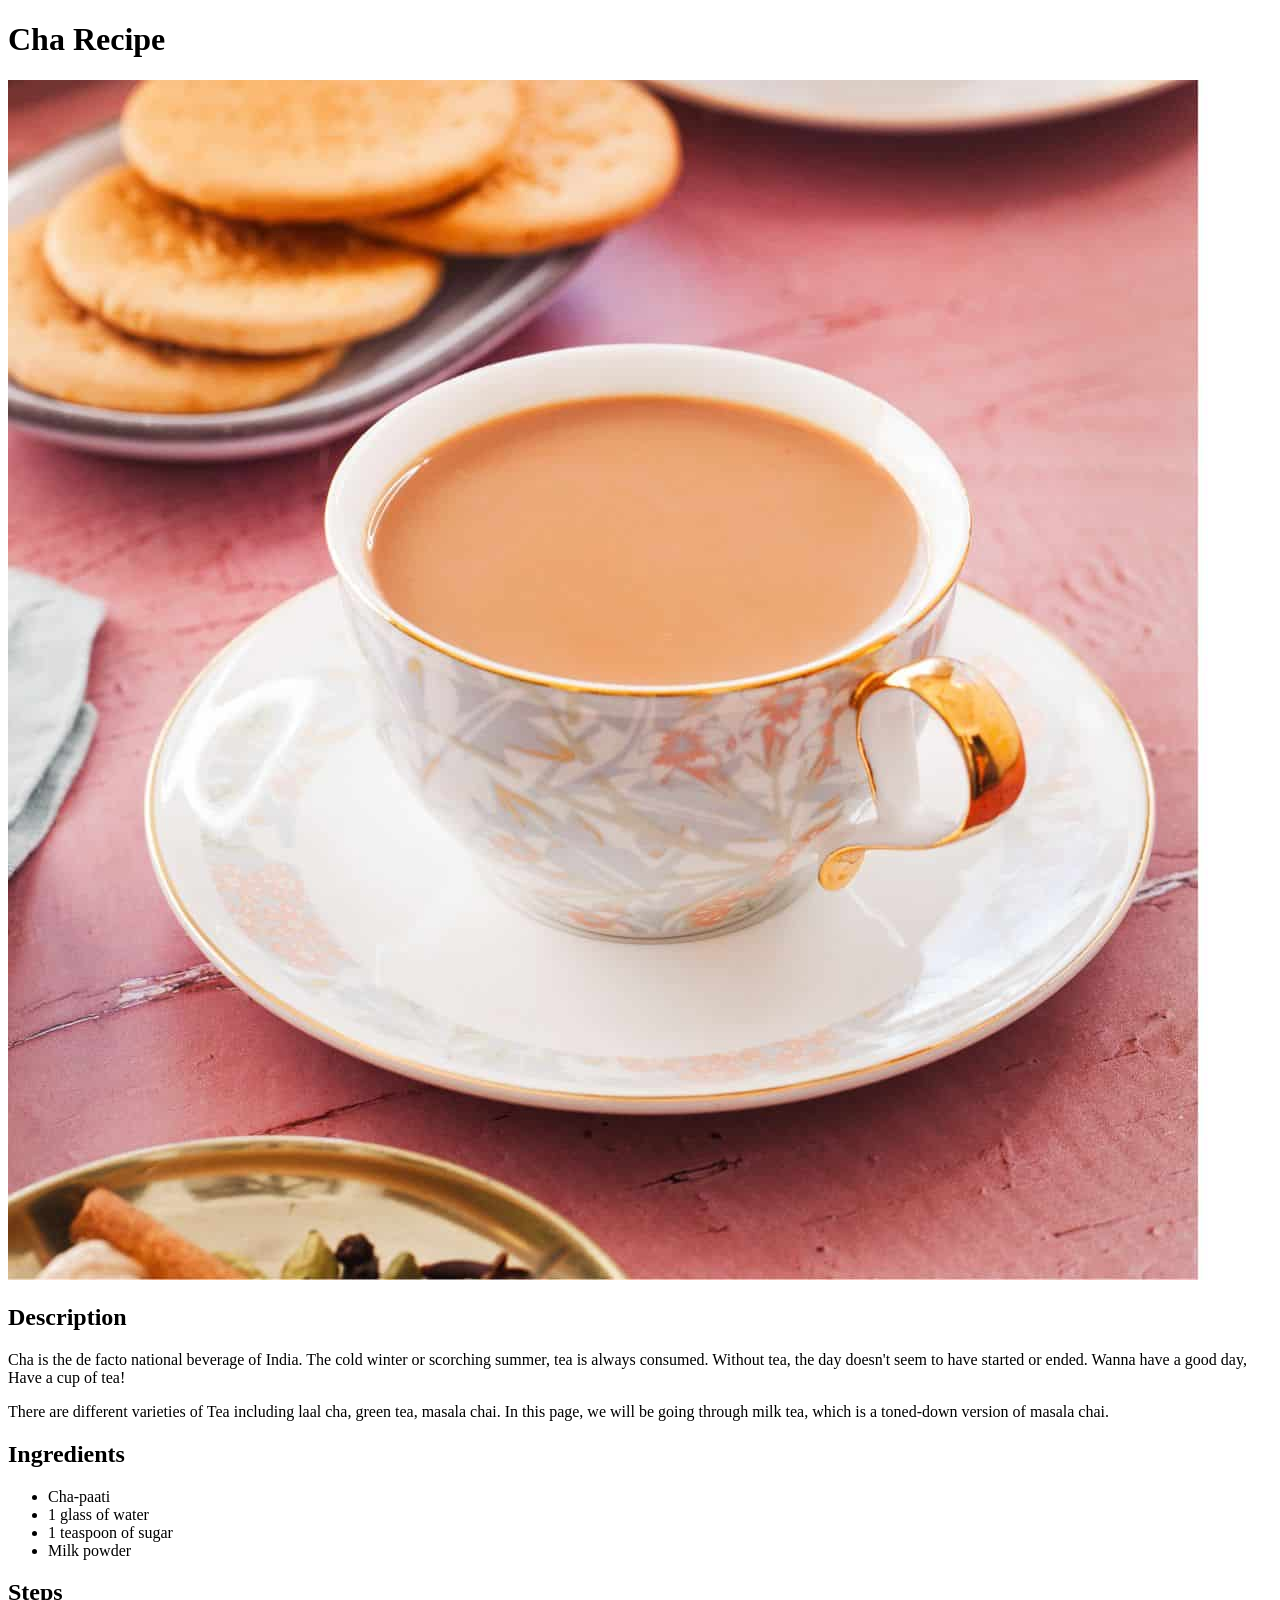
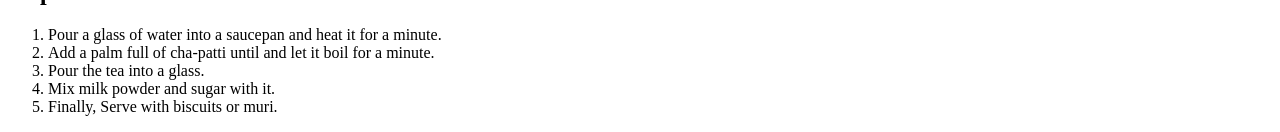
==== recipes/cha.html @ 8af83645 "Add images and finish up cha.html" ====
<!DOCTYPE html>
<html lang="en">
<head>
    <meta charset="UTF-8">
    <meta name="viewport" content="width=device-width, initial-scale=1.0">
    <title>Cha recipe</title>
</head>
<body>
    <h1>Cha Recipe</h1>
    <img src="images/Tea.jpg">
    <h2>Description</h2>
    <p>Cha is the de facto national beverage of India. The cold winter or scorching summer, tea is always consumed. Without tea, the day doesn't seem to have started or ended. Wanna have a good day, Have a cup of tea!</p>
    <p>There are different varieties of Tea including laal cha, green tea, masala chai. In this page, we will be going through milk tea, which is a toned-down version of masala chai.</p>
    <h2>Ingredients</h2>
    <ul>
        <li>Cha-paati</li>
        <li>1 glass of water</li>
        <li>1 teaspoon of sugar</li>
        <li>Milk powder</li>
    </ul>
    <h2>Steps</h2>
    <ol>
        <li>Pour a glass of water into a saucepan and heat it for a minute.</li>
        <li>Add a palm full of cha-patti until and let it boil for a minute.</li>
        <li>Pour the tea into a glass.</li>
        <li>Mix milk powder and sugar with it.</li>
        <li>Finally, Serve with biscuits or muri.</li>

    </ol>
</body>
</html>
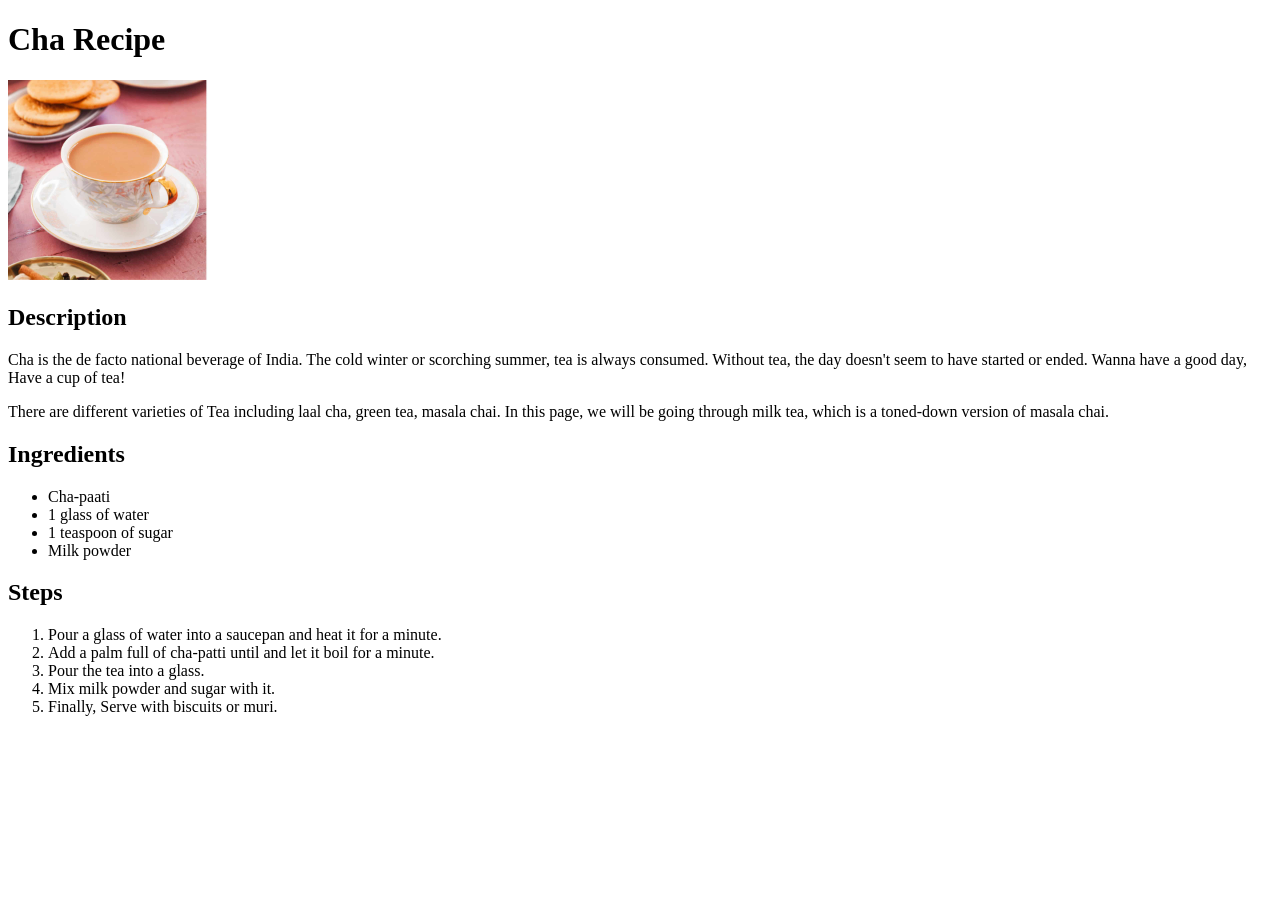
==== commit e219e3bd: "Fix aspect ratio of cha and add alt to cha and ilish" ====
--- a/recipes/cha.html
+++ b/recipes/cha.html
@@ -7,7 +7,7 @@
 </head>
 <body>
     <h1>Cha Recipe</h1>
-    <img src="images/Tea.jpg">
+    <img src="images/Tea.jpg" width="200" alt="Picture of tea">
     <h2>Description</h2>
     <p>Cha is the de facto national beverage of India. The cold winter or scorching summer, tea is always consumed. Without tea, the day doesn't seem to have started or ended. Wanna have a good day, Have a cup of tea!</p>
     <p>There are different varieties of Tea including laal cha, green tea, masala chai. In this page, we will be going through milk tea, which is a toned-down version of masala chai.</p>
@@ -25,7 +25,6 @@
         <li>Pour the tea into a glass.</li>
         <li>Mix milk powder and sugar with it.</li>
         <li>Finally, Serve with biscuits or muri.</li>
-
     </ol>
 </body>
 </html>
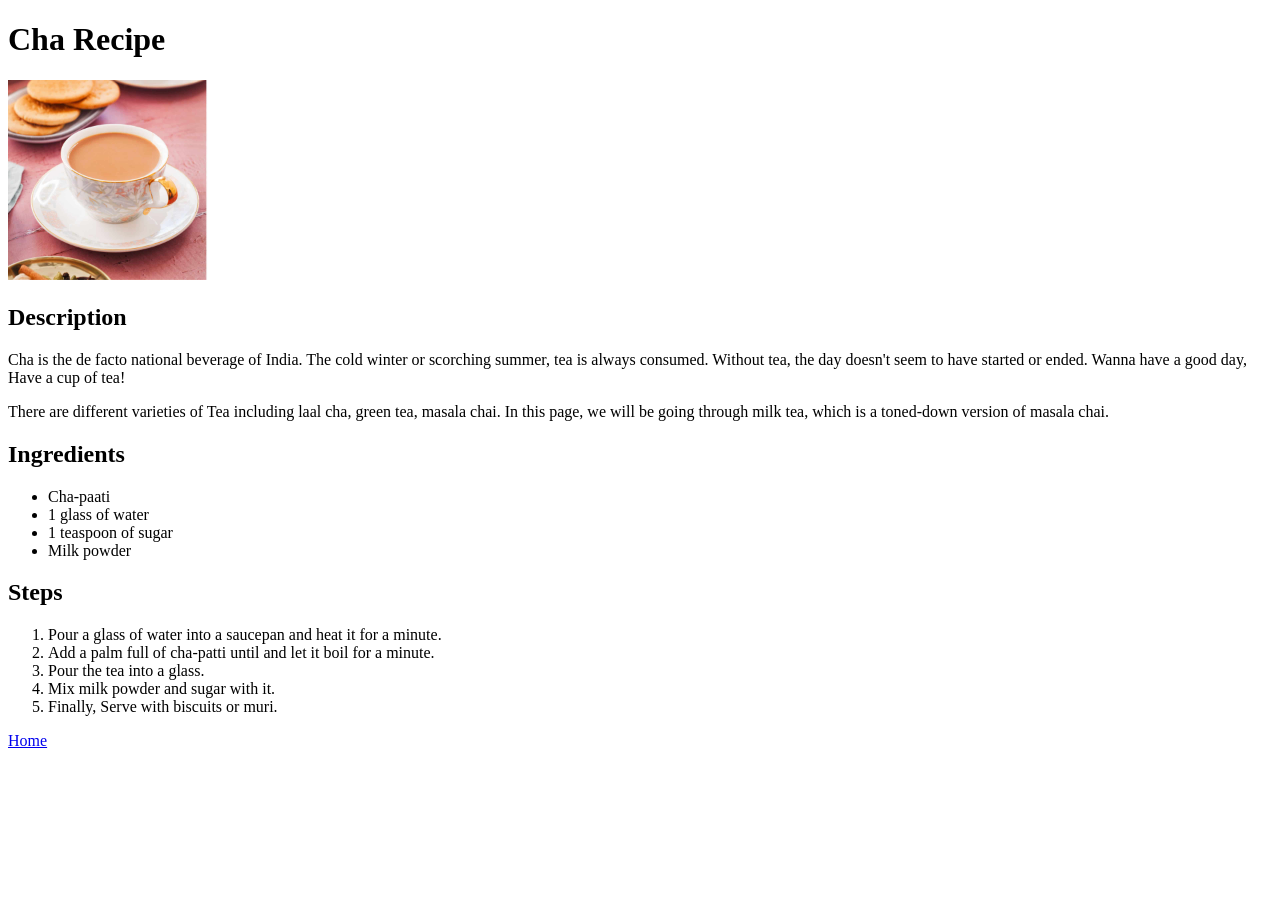
==== commit 8650e180: "Add link to index.html" ====
--- a/recipes/cha.html
+++ b/recipes/cha.html
@@ -26,5 +26,6 @@
         <li>Mix milk powder and sugar with it.</li>
         <li>Finally, Serve with biscuits or muri.</li>
     </ol>
+    <a href="../index.html">Home</a>
 </body>
 </html>
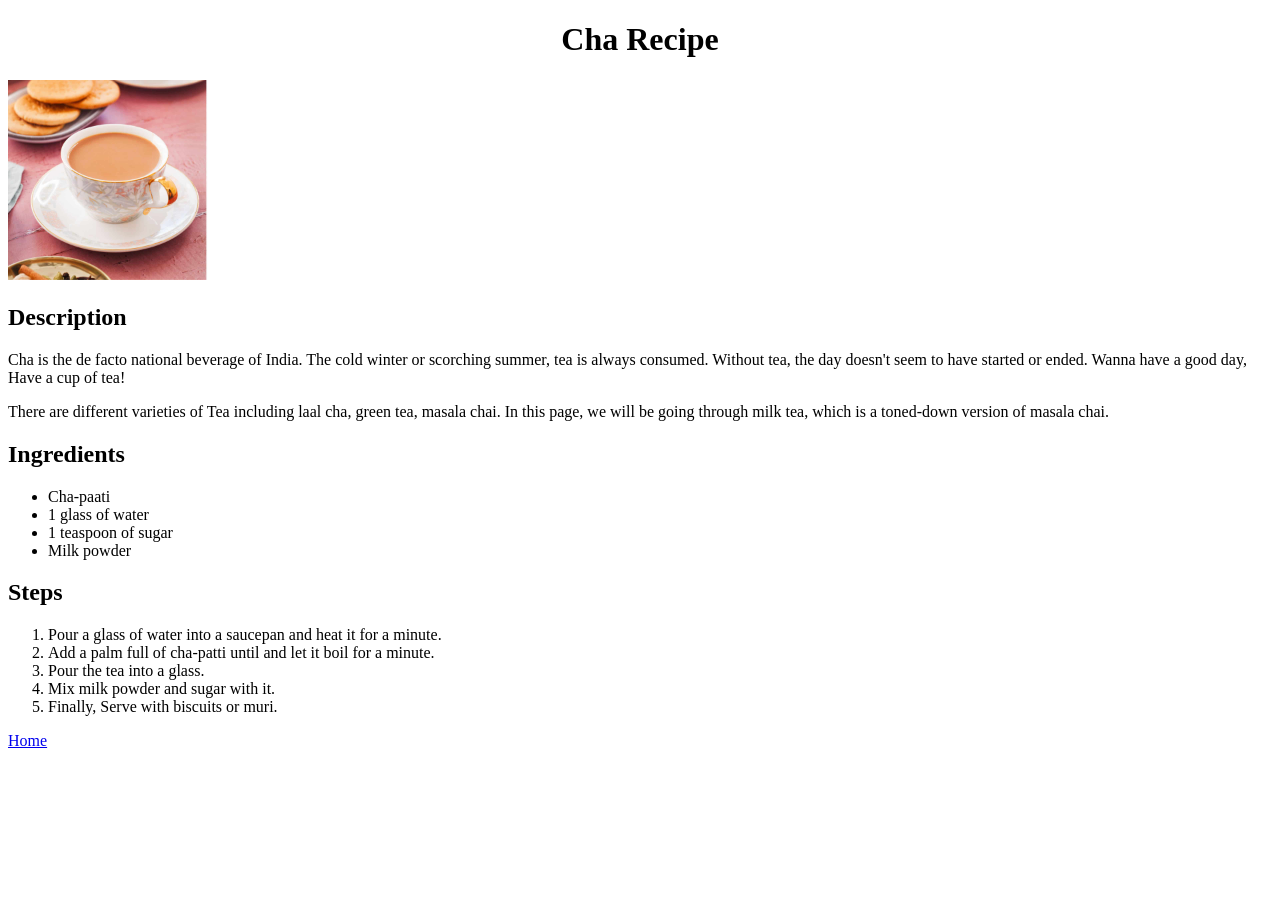
==== commit 9af7fe08: "Fix styles link in recipes" ====
--- a/recipes/cha.html
+++ b/recipes/cha.html
@@ -4,6 +4,7 @@
     <meta charset="UTF-8">
     <meta name="viewport" content="width=device-width, initial-scale=1.0">
     <title>Cha recipe</title>
+    <link rel="stylesheet" href="../styles.css">
 </head>
 <body>
     <h1>Cha Recipe</h1>
--- a/styles.css
+++ b/styles.css
@@ -0,0 +1,5 @@
+h1 {
+    text-align: center;
+    font-family: Garamond, serif;
+    border: 3px;
+}
